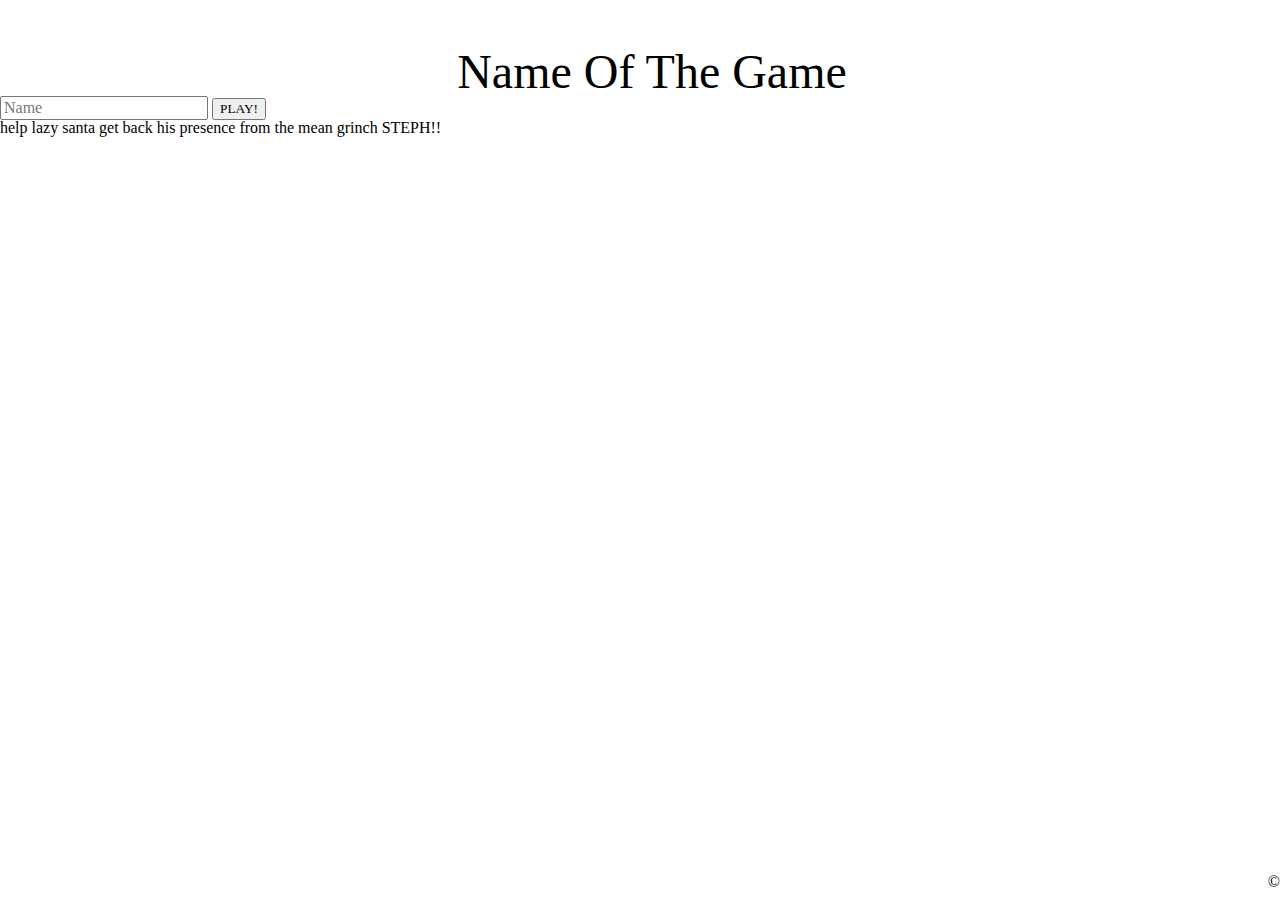
==== index.html @ cc9ba604 "submit p's name, appears on 2nd page" ====
<!DOCTYPE html>
<html>
  <head>
    <meta charset="utf-8">
    <meta name="viewport" content="width=device-width, initial-scale=1.0">
    <link rel="stylesheet" type="text/css" href="css/reset.css" />
    <link rel="stylesheet" type="text/css" href="css/style.css" />
    <link href="https://fonts.googleapis.com/css?family=Amatic+SC|Gloria+Hallelujah|Mountains+of+Christmas|Parisienne&display=swap" rel="stylesheet">
    <title>Web Santa</title>

  </head>
    <body>
      <!-- class - "wrapper" & "push" used for keeping the footer at the bottom of the page" -->
      <div class="wrapper">
        
          <!-- countdown to xmas -->
            <nav>
              <div id="clockdiv" class="xmas_font"></div>
            </nav>

        <h1 class="xmas_font">name of the game</h1>

          <!-- submit button to another page => Strat Game! + players name-->
            <form action="level1question1.html" method="get">
              <input type="text" name="player_name" placeholder="Name"/>
              <input type="submit" value="PLAY!" />
            </form>


        <p> help lazy santa get back his presence from the mean grinch STEPH!!<p>


      <div class="push"></div>
      </div>

            <footer class="xmas_font footer">&copy;
              <!-- Web Santa is a Final Project created for 23CodeStreet
              <img class="logo" src="images/23CS_logo.png" alt="23CS_logo"> -->
            </footer>

      <script src="javascript/index.js"></script>

    </body>
</html>
---- css/style.css ----
*{font-family: 'Mountains of Christmas', cursive;}
.xmas_font{
  font-family: 'Mountains of Christmas', cursive;
  text-transform: capitalize;
}

h1{
  font-size: 3em;
  margin-top: 0.5em;
  margin-left: 0.5em;
  text-align: center;
}
h2{
  font-size: 2em;
  align-content: center;
  margin-top: 0.5em;
  margin-bottom: 0.5em;
  text-align: center;
}
.santa{
  height: 10em;
  width: 14em;
}
.qmark{
  height: 6em;
  width: 6em;
}
#clockdiv{
  font-size: 1.5em;
  text-transform: uppercase;
  display: flex;
  justify-content: flex-end;
  margin-top: 1em;
  text-align: center;
}
button{
  font-family: 'Mountains of Christmas', cursive;
  text-transform: capitalize;
  font-size: 20px;
  background-color: #B6244F;
  color: #BFADA3;
  padding: 12px 20px;
  border: none;
  border-radius: 20px;
  cursor: pointer;
  float: right;
  margin-right: 2em;
}
button:hover{
  background-color: black;
  color: #4281A4;
  font-size: 30px;
}
.flex_form{
  font-size: 2em;
  text-transform: uppercase;
  display: flex;
  justify-content: center;
  margin: 30px;
  text-align: center;
}
input[type=text]{
  font-size: 1em;
}

html, body {
  height: 100%;
  margin: 0;
}
.wrapper{
  min-height: 100%;
  margin-bottom: -50px;
}
.footer, .push{
  height: 50px;
}
.logo {
  height: 1em;
  width: 1em;
}
footer{
  font-size: 1em;
  text-align: right;
}

#data{
  color: #FE938C;
  /* text-align: center;
  font-size: 3em; */
  text-transform: capitalize;
  /* margin-top: 3em;  */
}
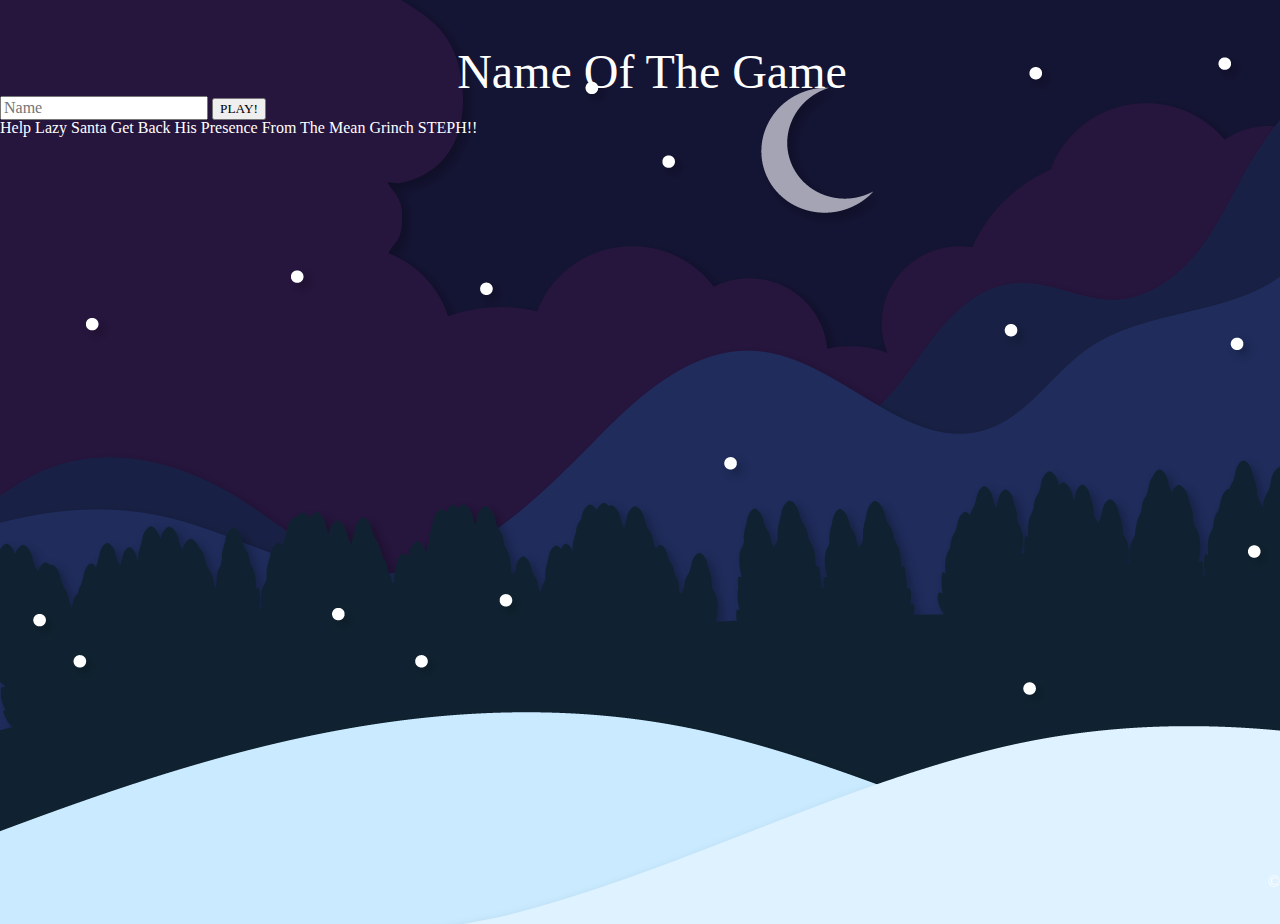
==== commit 902dace3: "small changes in all files:)" ====
--- a/index.html
+++ b/index.html
@@ -12,7 +12,7 @@
     <body>
       <!-- class - "wrapper" & "push" used for keeping the footer at the bottom of the page" -->
       <div class="wrapper">
-        
+
           <!-- countdown to xmas -->
             <nav>
               <div id="clockdiv" class="xmas_font"></div>
@@ -27,7 +27,7 @@
             </form>
 
 
-        <p> help lazy santa get back his presence from the mean grinch STEPH!!<p>
+        <p class="xmas_font"> help lazy santa get back his presence from the mean grinch STEPH!!<p>
 
 
       <div class="push"></div>
@@ -38,7 +38,8 @@
               <img class="logo" src="images/23CS_logo.png" alt="23CS_logo"> -->
             </footer>
 
-      <script src="javascript/index.js"></script>
+      <script src="javascript/clock.js"></script>
+
 
     </body>
 </html>
--- a/css/style.css
+++ b/css/style.css
@@ -1,7 +1,12 @@
-*{font-family: 'Mountains of Christmas', cursive;}
+*{font-family: 'Mountains of Christmas', cursive;
+}
+body{
+  background-image: url("../images/elements/background_web.png");
+}
 .xmas_font{
   font-family: 'Mountains of Christmas', cursive;
   text-transform: capitalize;
+  color: white;
 }
 
 h1{
@@ -17,14 +22,7 @@
   margin-bottom: 0.5em;
   text-align: center;
 }
-.santa{
-  height: 10em;
-  width: 14em;
-}
-.qmark{
-  height: 6em;
-  width: 6em;
-}
+
 #clockdiv{
   font-size: 1.5em;
   text-transform: uppercase;
@@ -63,6 +61,9 @@
   font-size: 1em;
 }
 
+
+/* /code for keeping footer at the bottom of the page// */
+
 html, body {
   height: 100%;
   margin: 0;
@@ -85,8 +86,5 @@
 
 #data{
   color: #FE938C;
-  /* text-align: center;
-  font-size: 3em; */
   text-transform: capitalize;
-  /* margin-top: 3em;  */
 }
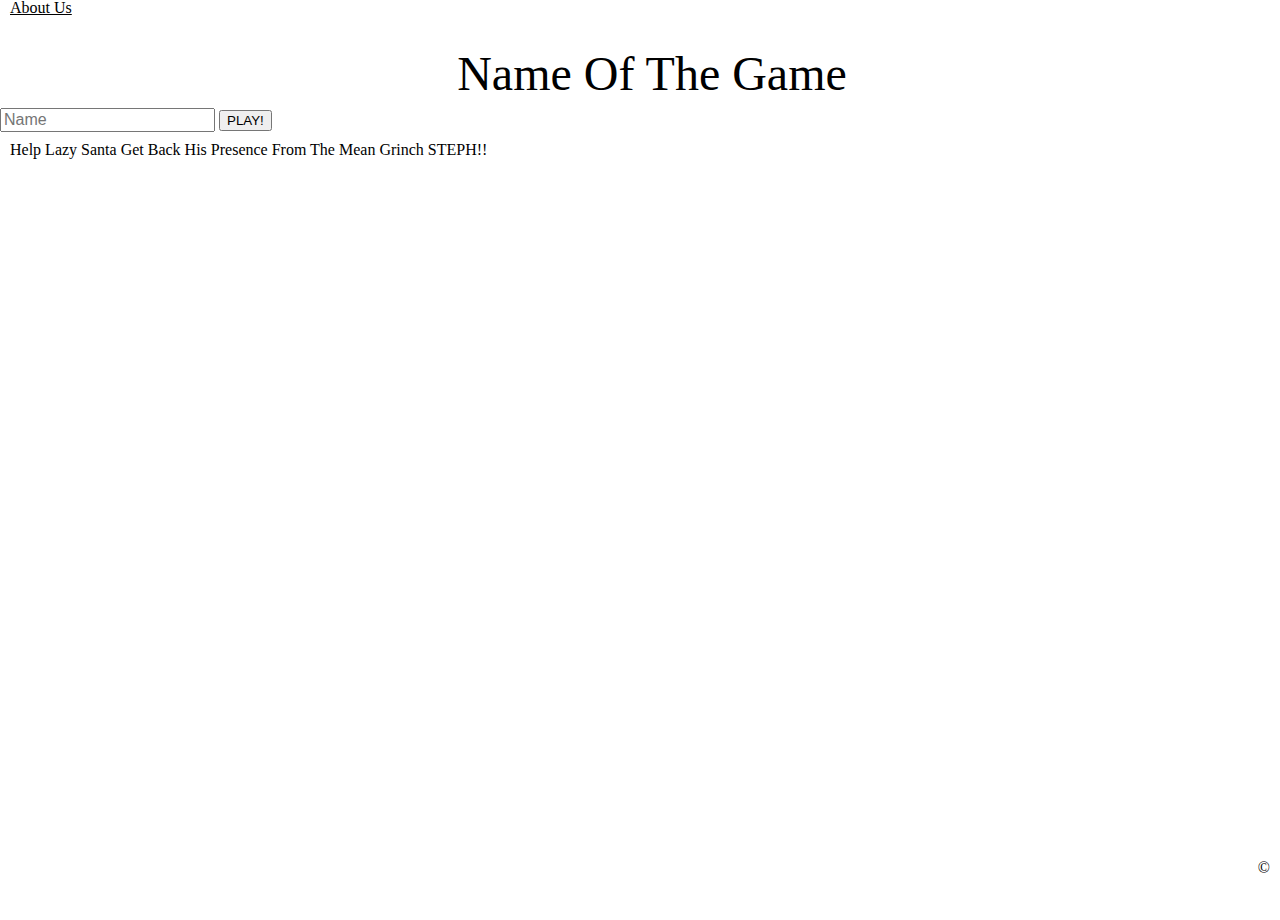
==== commit 46e0b8bf: "correct/wrong answer" ====
--- a/index.html
+++ b/index.html
@@ -13,15 +13,16 @@
       <!-- class - "wrapper" & "push" used for keeping the footer at the bottom of the page" -->
       <div class="wrapper">
 
-          <!-- countdown to xmas -->
-            <nav>
-              <div id="clockdiv" class="xmas_font"></div>
-            </nav>
+      <nav>
+        <a class="xmas_font" href="credits.html">about us</a>
+      </nav>
+
+
 
         <h1 class="xmas_font">name of the game</h1>
 
           <!-- submit button to another page => Strat Game! + players name-->
-            <form action="level1question1.html" method="get">
+            <form action="story.html" method="get">
               <input type="text" name="player_name" placeholder="Name"/>
               <input type="submit" value="PLAY!" />
             </form>
@@ -29,6 +30,10 @@
 
         <p class="xmas_font"> help lazy santa get back his presence from the mean grinch STEPH!!<p>
 
+<!-- countdown to xmas -->
+          <div>
+            <div id="clockdiv" class="xmas_font"></div>
+          </div>
 
       <div class="push"></div>
       </div>
--- a/css/style.css
+++ b/css/style.css
@@ -1,12 +1,13 @@
-*{font-family: 'Mountains of Christmas', cursive;
-}
+
 body{
-  background-image: url("../images/elements/background_web.png");
+  /* background-image: url("../images/elements/background_web.png"); */
+
 }
 .xmas_font{
-  font-family: 'Mountains of Christmas', cursive;
+  
   text-transform: capitalize;
-  color: white;
+  color: black;
+  padding:10px;
 }
 
 h1{
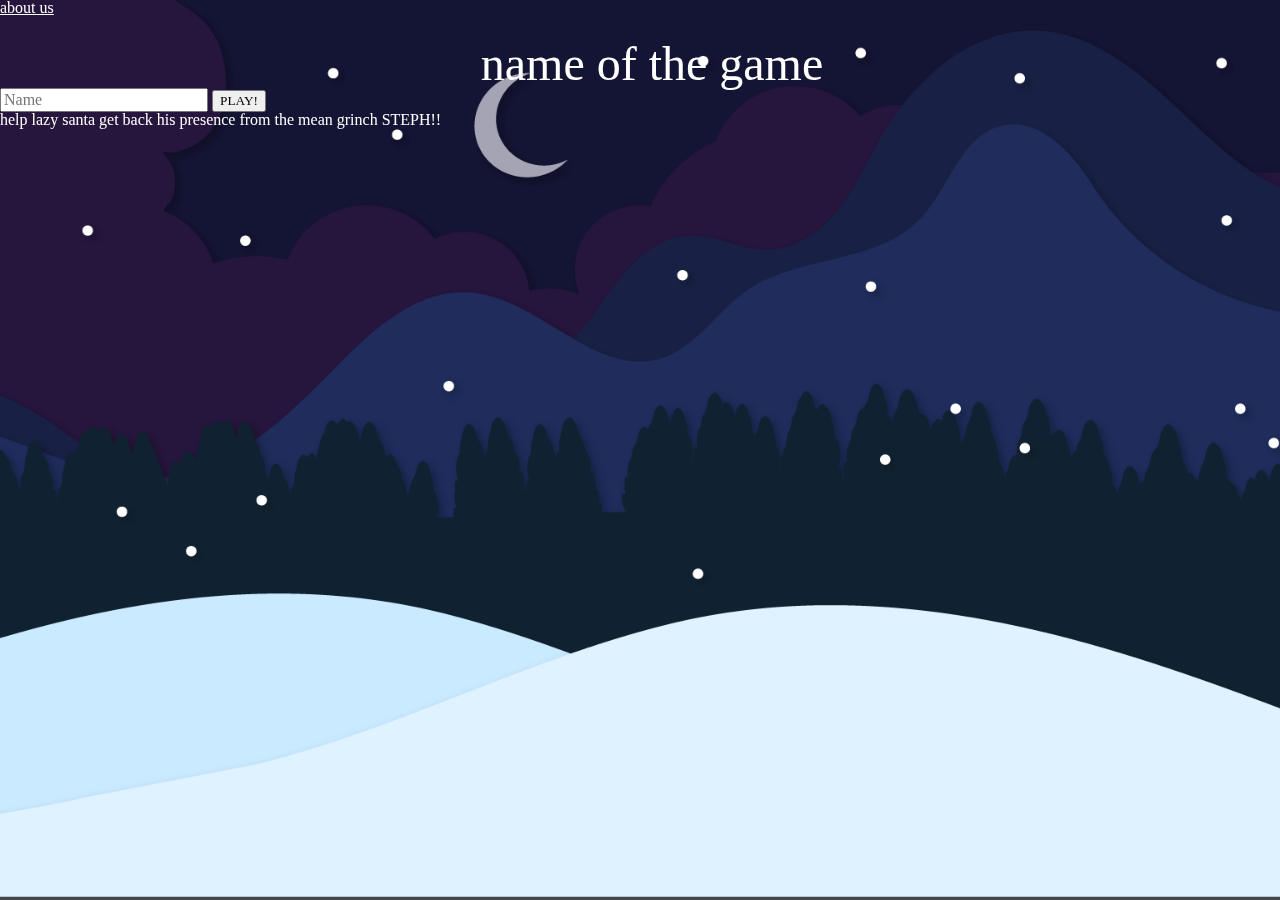
==== commit dd4f4406: "removed a,b,c,footer" ====
--- a/index.html
+++ b/index.html
@@ -10,14 +10,11 @@
 
   </head>
     <body>
-      <!-- class - "wrapper" & "push" used for keeping the footer at the bottom of the page" -->
-      <div class="wrapper">
+
 
       <nav>
         <a class="xmas_font" href="credits.html">about us</a>
       </nav>
-
-
 
         <h1 class="xmas_font">name of the game</h1>
 
@@ -35,13 +32,7 @@
             <div id="clockdiv" class="xmas_font"></div>
           </div>
 
-      <div class="push"></div>
-      </div>
-
-            <footer class="xmas_font footer">&copy;
-              <!-- Web Santa is a Final Project created for 23CodeStreet
-              <img class="logo" src="images/23CS_logo.png" alt="23CS_logo"> -->
-            </footer>
+      
 
       <script src="javascript/clock.js"></script>
 
--- a/css/style.css
+++ b/css/style.css
@@ -1,13 +1,23 @@
-
+*{font-family: 'Mosk Semi-Bold 600';
+}
 body{
-  /* background-image: url("../images/elements/background_web.png"); */
-
+  background-image: url("../images/elements/background_web.png");
+  background-position: center center;
+  background-repeat: no-repeat;
+  background-attachment: fixed;
+  background-size: cover;
+  background-color: #464646;
+  width: 100%;
+  height: 100%;
+  top: 0;
+  left: 0;
+  will-change: transform;
+  z-index: -1;
 }
 .xmas_font{
-  
-  text-transform: capitalize;
-  color: black;
-  padding:10px;
+  font-family: 'Mosk Semi-Bold 600';
+  /* text-transform: capitalize; */
+  color: white;
 }
 
 h1{
@@ -33,7 +43,7 @@
   text-align: center;
 }
 button{
-  font-family: 'Mountains of Christmas', cursive;
+  font-family: 'Mosk Semi-Bold 600';
   text-transform: capitalize;
   font-size: 20px;
   background-color: #B6244F;
@@ -63,29 +73,24 @@
 }
 
 
-/* /code for keeping footer at the bottom of the page// */
-
-html, body {
-  height: 100%;
-  margin: 0;
-}
-.wrapper{
-  min-height: 100%;
-  margin-bottom: -50px;
-}
-.footer, .push{
-  height: 50px;
-}
-.logo {
-  height: 1em;
-  width: 1em;
-}
-footer{
-  font-size: 1em;
-  text-align: right;
-}
-
 #data{
   color: #FE938C;
   text-transform: capitalize;
 }
+
+body { display:block; }
+@media only screen and (orientation:portrait){
+  body {
+   height: 100vw;
+   -webkit-transform: rotate(90deg);
+   -moz-transform: rotate(90deg);
+   -o-transform: rotate(90deg);
+   -ms-transform: rotate(90deg);
+   transform: rotate(90deg);
+  }
+}
+
+@media only screen and (orientation:landscape){
+  body {
+  -webkit-transform: rotate(0deg);
+  -moz-transform: rotate(0deg);
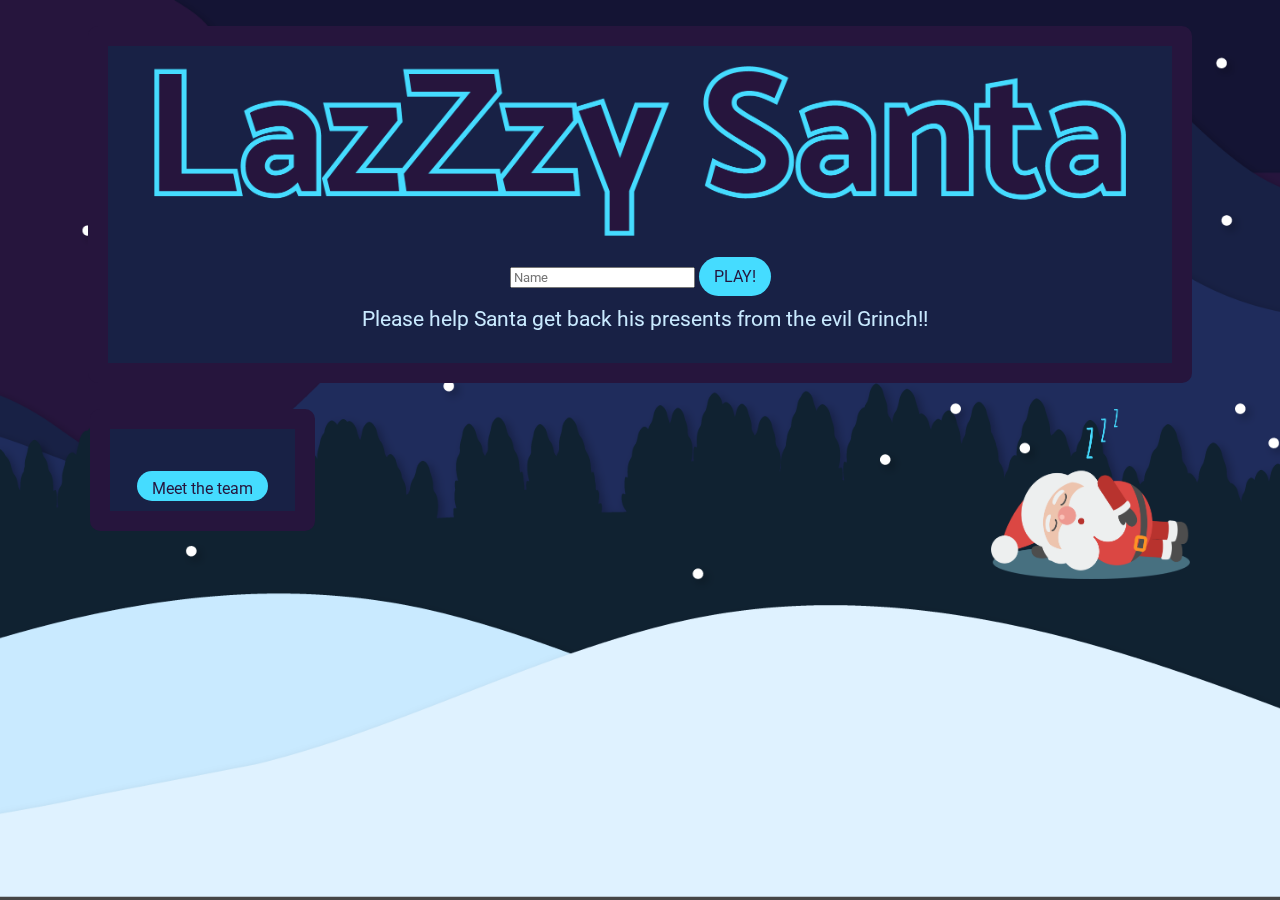
==== commit 89a11317: "Home and credits page (structure)" ====
--- a/index.html
+++ b/index.html
@@ -4,38 +4,47 @@
     <meta charset="utf-8">
     <meta name="viewport" content="width=device-width, initial-scale=1.0">
     <link rel="stylesheet" type="text/css" href="css/reset.css" />
-    <link rel="stylesheet" type="text/css" href="css/style.css" />
-    <link href="https://fonts.googleapis.com/css?family=Amatic+SC|Gloria+Hallelujah|Mountains+of+Christmas|Parisienne&display=swap" rel="stylesheet">
-    <title>Web Santa</title>
+    <link rel="stylesheet" type="text/css" href="css/style_answer.css" />
+    <link href="https://fonts.googleapis.com/css?family=Roboto:700&display=swap" rel="stylesheet">
+    <title>Lazy Santa</title>
 
   </head>
     <body>
 
-
-      <nav>
-        <a class="xmas_font" href="credits.html">about us</a>
-      </nav>
-
-        <h1 class="xmas_font">name of the game</h1>
+        <div class="container">
+        <!-- <h1 class="xmas_font">name of the game</h1> -->
+          <img id="game_logo" src="images/elements/game_logo.png" alt="game logo">
 
           <!-- submit button to another page => Strat Game! + players name-->
             <form action="story.html" method="get">
               <input type="text" name="player_name" placeholder="Name"/>
-              <input type="submit" value="PLAY!" />
+              <input class="play" type="submit" value="PLAY!" />
             </form>
 
 
-        <p class="xmas_font"> help lazy santa get back his presence from the mean grinch STEPH!!<p>
+          <p class="xmas_font">Please help Santa get back his presents from the evil Grinch!!<p>
+        </div>
+<!-- countdown to xmas -->
+        <div class="container_index">
+          <div class="small">
 
-<!-- countdown to xmas -->
-          <div>
-            <div id="clockdiv" class="xmas_font"></div>
+            <div class="clock">
+              <div id="clockdiv" class="xmas_font"></div>
+            </div><br><br>
+
+            <nav>
+              <a class="play" href="credits.html">Meet the team</a>
+              <!-- <a class="xmas_font" href="credits.html">Meet the team</a> -->
+            </nav>
+
           </div>
 
-      
+          <img id="sleeping_santa" src="images/elements/santa_sleeping.png" alt="santa sleeping">
+
+          </div>
+
 
       <script src="javascript/clock.js"></script>
 
-
     </body>
 </html>
--- a/css/style_answer.css
+++ b/css/style_answer.css
@@ -0,0 +1,322 @@
+*{
+  font-family: 'Roboto', sans-serif;
+}
+
+body{
+  display: flex;
+  background-image: url("../images/elements/background_web.png");
+  background-position: center center;
+  background-repeat: no-repeat;
+  background-attachment: fixed;
+  background-size: cover;
+  background-color: #464646;
+  width: 100%;
+  height: 100%;
+  flex-direction: column;
+  align-items: center;
+  top: 0;
+  left: 0;
+  will-change: transform;
+  z-index: -1;
+}
+
+/* text parts: */
+
+h1{
+  font-size: 5em;
+  margin-top: 0.2em;
+  text-align: center;
+  font-family: 'Roboto', sans-serif;
+  color: #C9EAFF;
+}
+
+h3{
+  font-size: 2em;
+  margin-top: 0.2em;
+  line-height: 130%;
+  text-align: center;
+  font-family: 'Roboto', sans-serif;
+  color: #C9EAFF;
+}
+
+p{
+  font-size: 1.3em;
+  margin-top: 0.5em;
+  margin-left: 0.5em;
+  text-align: left;
+  line-height: 130%;
+  font-family: 'Roboto', sans-serif;
+  color: #C9EAFF;
+}
+
+#quiz{
+  display: flex;
+  flex-direction: column;
+  flex-wrap: wrap;
+  font-size: 1.5em;
+  margin-top: 0.5em;
+  margin-left: 0.5em;
+  text-align: left;
+  line-height: 130%;
+  font-family: 'Roboto', sans-serif;
+  color: #C9EAFF;
+}
+
+.answers{
+  display: flex;
+  flex-direction: column;
+}
+
+/* button parts: */
+
+#continue, .team, button {
+  font-size: 2em;
+  background-color: #45DCFF;
+  padding: 12px 20px;
+  border: none;
+  border-radius: 20px;
+  font-family: 'Roboto', sans-serif;
+  color: #26153D;
+  text-align: center;
+  text-decoration: none;
+}
+
+.play {
+  font-size: 1em;
+  background-color: #45DCFF;
+  padding: 10px 15px;
+  border: none;
+  border-radius: 20px;
+  font-family: 'Roboto', sans-serif;
+  color: #26153D;
+  text-align: center;
+  text-decoration: none;
+}
+
+nav {
+  display: flex;
+  height: 30px;
+  font-family: 'Roboto', sans-serif;
+  color: #26153D;
+  text-align: center;
+  text-decoration: none;
+}
+
+#continue:hover, .team:hover, button:hover, .play:hover , nav:hover {
+  background-color: #26153D;
+  color: #45DCFF;
+}
+
+/* image parts: */
+
+#game_logo{
+  margin: 2%;
+  height: 170px;
+}
+
+#sleeping_santa{
+  margin: 0.02%;
+  height: 170px;
+  opacity: 1;
+}
+
+#santa_celebrating{
+  margin: 2%;
+  height: 270px;
+}
+
+#evil{
+  margin: 5%;
+  height: 300px;
+}
+
+.elf, img{
+  margin: 5%;
+  height: 200px;
+}
+
+/* container parts: */
+
+.container{
+  display: flex;
+  width: 80%;
+  height: 40%;
+  background: #182145;
+  border: 20px;
+  border-style: solid;
+  border-color: #26153D;
+  border-radius: 10px;
+  padding: 0px 20px 20px 20px;
+  margin: 2%;
+  flex-direction: column;
+  align-content: center;
+  align-items: center;
+  font-family: 'Roboto', sans-serif;
+  color: #C9EAFF;
+}
+
+.container_quiz{
+  display: flex;
+  width: 80%;
+  height: 60%;
+  background: #182145;
+  border: 20px;
+  border-style: solid;
+  border-color: #26153D;
+  border-radius: 10px;
+  padding: 0px 20px 20px 20px;
+  margin: 2%;
+  flex-direction: column;
+  align-content: center;
+  align-items: center;
+  font-family: 'Roboto', sans-serif;
+  color: #C9EAFF;
+}
+
+.container_index{
+  display: flex;
+  width: 86%;
+  height: 40%;
+  background-color: rgba(0,0,0,.0);
+  margin: auto;
+  flex-direction: row;
+  justify-content: space-between;
+}
+
+.small{
+  display: flex;
+  width: 15%;
+  height: 100%;
+  background: #182145;
+  border: 20px;
+  border-style: solid;
+  border-color: #26153D;
+  border-radius: 10px;
+  padding: 10px 10px 10px 10px;
+  flex-direction: column;
+  align-content: center;
+  align-items: center;
+  font-family: 'Roboto', sans-serif;
+  color: #C9EAFF;
+}
+
+.santa_container{
+  display: flex;
+  width: 80%;
+  height: 15%;
+  background-color: rgba(0,0,0,.0);
+  margin: auto;
+  align-content: center;
+  justify-content: center;
+  align-items: center;
+}
+
+.elves, .celebration {
+  display: flex;
+  width: 80%;
+  flex-direction: row;
+  justify-content: space-between;
+}
+
+.grinch{
+  display: flex;
+  width: 80%;
+  flex-direction: row;
+  justify-content: flex-end;
+}
+
+@media (max-width: 800px) and (orientation:portrait){
+  body {
+   height: 100vw;
+   -webkit-transform: rotate(90deg);
+   -moz-transform: rotate(90deg);
+   -o-transform: rotate(90deg);
+   -ms-transform: rotate(90deg);
+   transform: rotate(90deg);
+   background-image: url("../images/elements/background_web.png") 0 0 repeat;
+  }
+
+  h1{
+    font-size: 3.5em;
+    margin-top: 0.2em;
+  }
+
+  p{
+    font-size: 1em;
+  }
+
+  #quiz{
+    font-size: 1.2em;
+    margin-top: 0.3em;
+    margin-left: 0.3em;
+  }
+
+  #continue, .team, button {
+    font-size: 1.5em;
+  }
+
+  .elf, img {
+    margin: 5%;
+    height: 130px;
+  }
+
+  #evil{
+    margin: 5%;
+    height: 230px;
+  }
+
+  #santa_cebrating{
+    margin: 2%;
+    height: 150px;
+  }
+
+}
+
+/* the background isn't rotating yet :( */
+  @media (max-width: 500px) and (orientation:portrait){
+    body {
+     height: 100vw;
+     -webkit-transform: rotate(90deg);
+     -moz-transform: rotate(90deg);
+     -o-transform: rotate(90deg);
+     -ms-transform: rotate(90deg);
+     transform: rotate(90deg);
+     background-image: url("../images/elements/background_web.png") 0 0 repeat;
+    }
+
+    h1{
+      font-size: 2.5em;
+      margin-top: 0.2em;
+    }
+
+    p{
+      font-size: 0.9em;
+    }
+
+    #quiz{
+      font-size: 0.9em;
+      margin-top: 0.2em;
+      margin-left: 0.2em;
+
+    }
+
+    #continue, .team, button {
+      font-size: 1em;
+    }
+
+    .elf, img {
+      margin: 5%;
+      height: 110px;
+    }
+
+    #evil{
+      margin: 5%;
+      height: 200px;
+    }
+
+    #santa_cebrating{
+      margin: 2%;
+      height: 120px;
+    }
+
+}
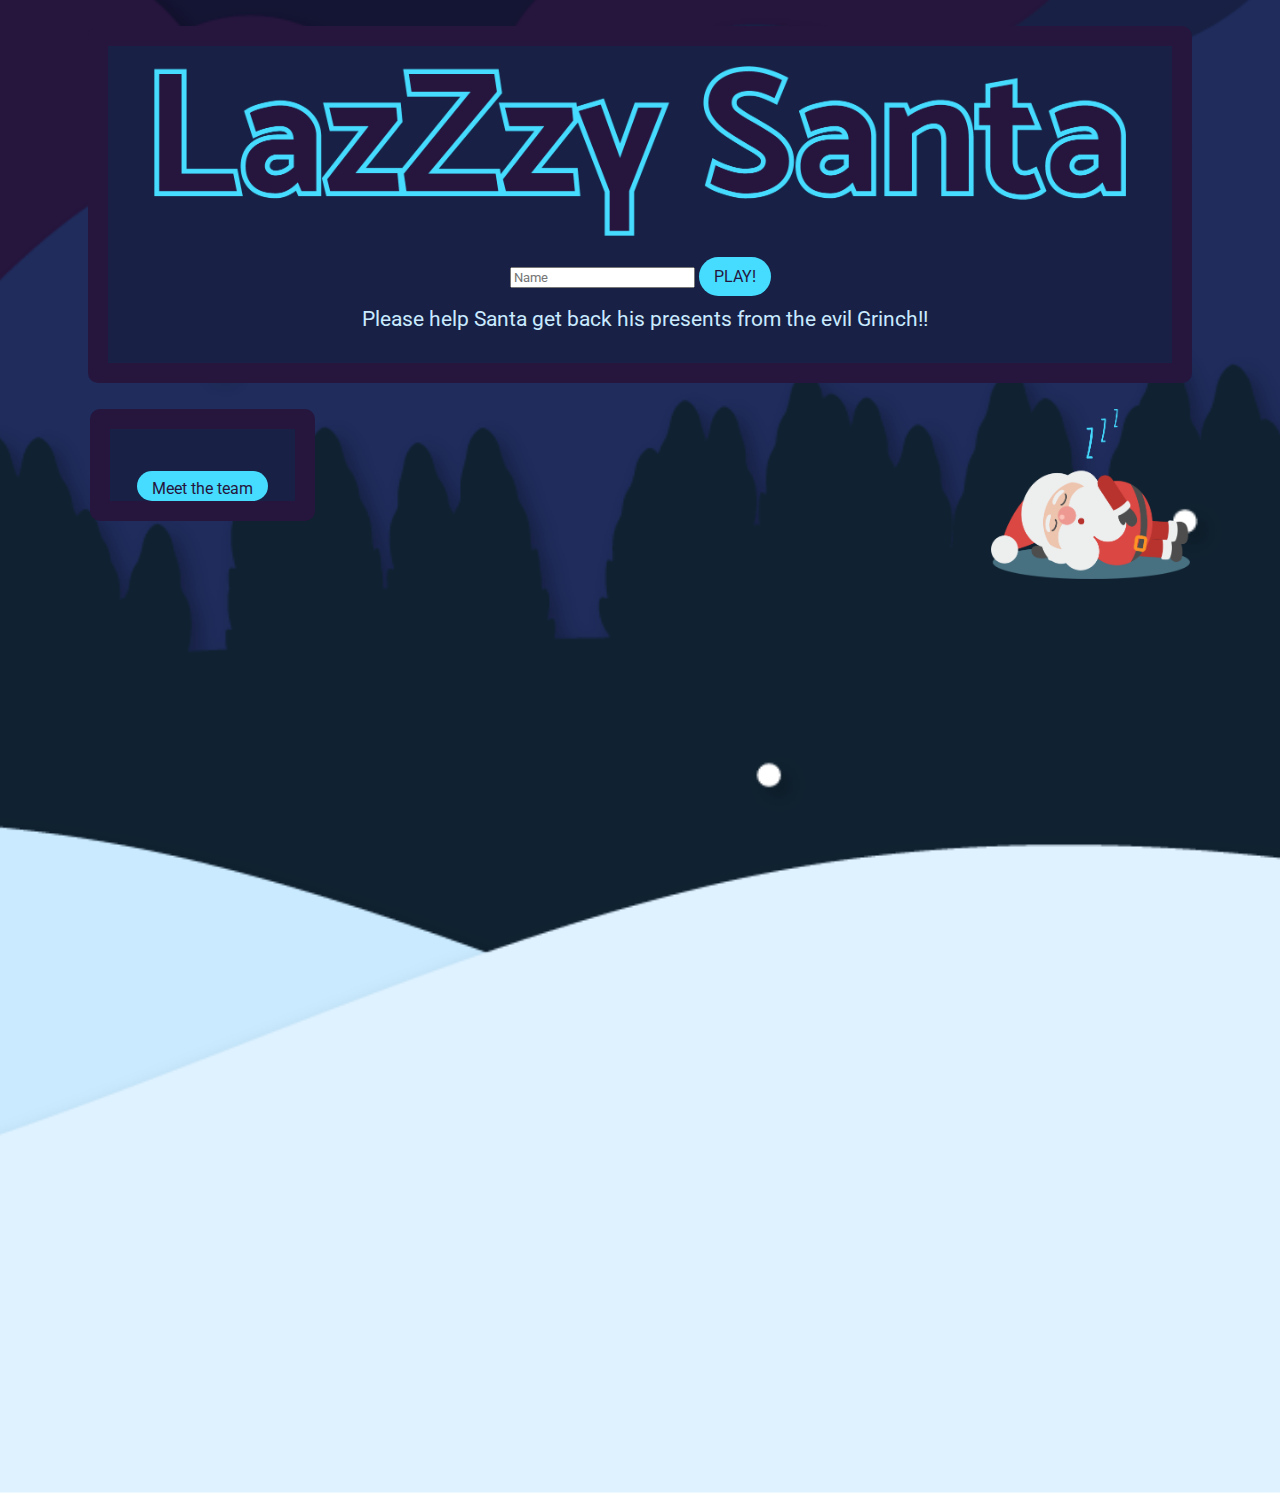
==== commit ea7d3200: "Background rotating" ====
--- a/index.html
+++ b/index.html
@@ -10,39 +10,39 @@
 
   </head>
     <body>
+        <div class="container_body">
+          <div class="container">
+          <!-- <h1 class="xmas_font">name of the game</h1> -->
+            <img id="game_logo" src="images/elements/game_logo.png" alt="game logo">
 
-        <div class="container">
-        <!-- <h1 class="xmas_font">name of the game</h1> -->
-          <img id="game_logo" src="images/elements/game_logo.png" alt="game logo">
-
-          <!-- submit button to another page => Strat Game! + players name-->
-            <form action="story.html" method="get">
-              <input type="text" name="player_name" placeholder="Name"/>
-              <input class="play" type="submit" value="PLAY!" />
-            </form>
+            <!-- submit button to another page => Strat Game! + players name-->
+              <form action="story.html" method="get">
+                <input type="text" name="player_name" placeholder="Name"/>
+                <input class="play" type="submit" value="PLAY!" />
+              </form>
 
 
-          <p class="xmas_font">Please help Santa get back his presents from the evil Grinch!!<p>
-        </div>
-<!-- countdown to xmas -->
-        <div class="container_index">
-          <div class="small">
+            <p class="xmas_font">Please help Santa get back his presents from the evil Grinch!!<p>
+          </div>
+  <!-- countdown to xmas -->
+          <div class="container_index">
+            <div class="small">
 
-            <div class="clock">
-              <div id="clockdiv" class="xmas_font"></div>
-            </div><br><br>
+              <div class="clock">
+                <div id="clockdiv" class="xmas_font"></div>
+              </div><br><br>
 
-            <nav>
-              <a class="play" href="credits.html">Meet the team</a>
-              <!-- <a class="xmas_font" href="credits.html">Meet the team</a> -->
-            </nav>
+              <nav>
+                <a class="play" href="credits.html">Meet the team</a>
+                <!-- <a class="xmas_font" href="credits.html">Meet the team</a> -->
+              </nav>
 
+            </div>
+
+            <img id="sleeping_santa" src="images/elements/santa_sleeping.png" alt="santa sleeping">
+
+            </div>
           </div>
-
-          <img id="sleeping_santa" src="images/elements/santa_sleeping.png" alt="santa sleeping">
-
-          </div>
-
 
       <script src="javascript/clock.js"></script>
 
--- a/css/style_answer.css
+++ b/css/style_answer.css
@@ -2,22 +2,34 @@
   font-family: 'Roboto', sans-serif;
 }
 
-body{
-  display: flex;
-  background-image: url("../images/elements/background_web.png");
-  background-position: center center;
-  background-repeat: no-repeat;
-  background-attachment: fixed;
-  background-size: cover;
-  background-color: #464646;
-  width: 100%;
-  height: 100%;
-  flex-direction: column;
-  align-items: center;
-  top: 0;
-  left: 0;
-  will-change: transform;
-  z-index: -1;
+body {
+    position: relative;
+    overflow: hidden;
+    /* position: absolute; */
+    width: 100%;
+    height: 1000px;
+}
+body:before  {
+    content: '';
+    background: url("../images/elements/background_web.png") 0 0 no-repeat;
+    background-size: 100%;
+     transform: rotate(0deg);
+    -webkit-transform: rotate(0deg);
+    position: absolute;
+     background-position: center center;
+    background-repeat: no-repeat;
+    background-attachment: fixed;
+    background-size: cover;
+    z-index: -1;
+    width: 200%;
+    height: 200%;
+    top: -50%;
+    left: -50%;
+    display: flex;
+    flex-direction: column;
+    align-items: center;
+    align-self: baseline;
+    margin: auto;
 }
 
 /* text parts: */
@@ -114,7 +126,7 @@
   height: 170px;
 }
 
-#sleeping_santa{
+#sleeping_santa, #sled_with_grinch_right{
   margin: 0.02%;
   height: 170px;
   opacity: 1;
@@ -136,6 +148,30 @@
 }
 
 /* container parts: */
+
+.container_body{
+  display: flex;
+  width: auto;
+  height: auto;
+  background-color: rgba(0,0,0,.0);
+  margin: auto;
+  flex-direction: column;
+  justify-content: space-around;
+  align-content: center;
+  align-items: center;
+}
+
+.container_story{
+  display: flex;
+  width: auto;
+  height: auto;
+  background-color: rgba(0,0,0,.0);
+  margin: auto;
+  flex-direction: column;
+  justify-content: space-around;
+  align-content: space-between;
+  align-items: center;
+}
 
 .container{
   display: flex;
@@ -158,7 +194,7 @@
 .container_quiz{
   display: flex;
   width: 80%;
-  height: 60%;
+  height: 50%;
   background: #182145;
   border: 20px;
   border-style: solid;
@@ -186,29 +222,18 @@
 .small{
   display: flex;
   width: 15%;
-  height: 100%;
+  height: 40%;
   background: #182145;
   border: 20px;
   border-style: solid;
   border-color: #26153D;
   border-radius: 10px;
-  padding: 10px 10px 10px 10px;
+  padding: 10px 10px 0px 10px;
   flex-direction: column;
   align-content: center;
   align-items: center;
   font-family: 'Roboto', sans-serif;
   color: #C9EAFF;
-}
-
-.santa_container{
-  display: flex;
-  width: 80%;
-  height: 15%;
-  background-color: rgba(0,0,0,.0);
-  margin: auto;
-  align-content: center;
-  justify-content: center;
-  align-items: center;
 }
 
 .elves, .celebration {
@@ -227,13 +252,18 @@
 
 @media (max-width: 800px) and (orientation:portrait){
   body {
-   height: 100vw;
+   /* height: 100vw; */
    -webkit-transform: rotate(90deg);
    -moz-transform: rotate(90deg);
    -o-transform: rotate(90deg);
    -ms-transform: rotate(90deg);
    transform: rotate(90deg);
    background-image: url("../images/elements/background_web.png") 0 0 repeat;
+   position: relative;
+   overflow: hidden;
+   margin: auto;
+   height: auto;
+   width: auto;
   }
 
   h1{
@@ -270,12 +300,18 @@
     height: 150px;
   }
 
+  #sleeping_santa, #sled_with_grinch_right{
+    margin: 0.02%;
+    height: 150px;
+    opacity: 1;
+  }
+
 }
 
 /* the background isn't rotating yet :( */
   @media (max-width: 500px) and (orientation:portrait){
     body {
-     height: 100vw;
+     /* height: 100vw; */
      -webkit-transform: rotate(90deg);
      -moz-transform: rotate(90deg);
      -o-transform: rotate(90deg);
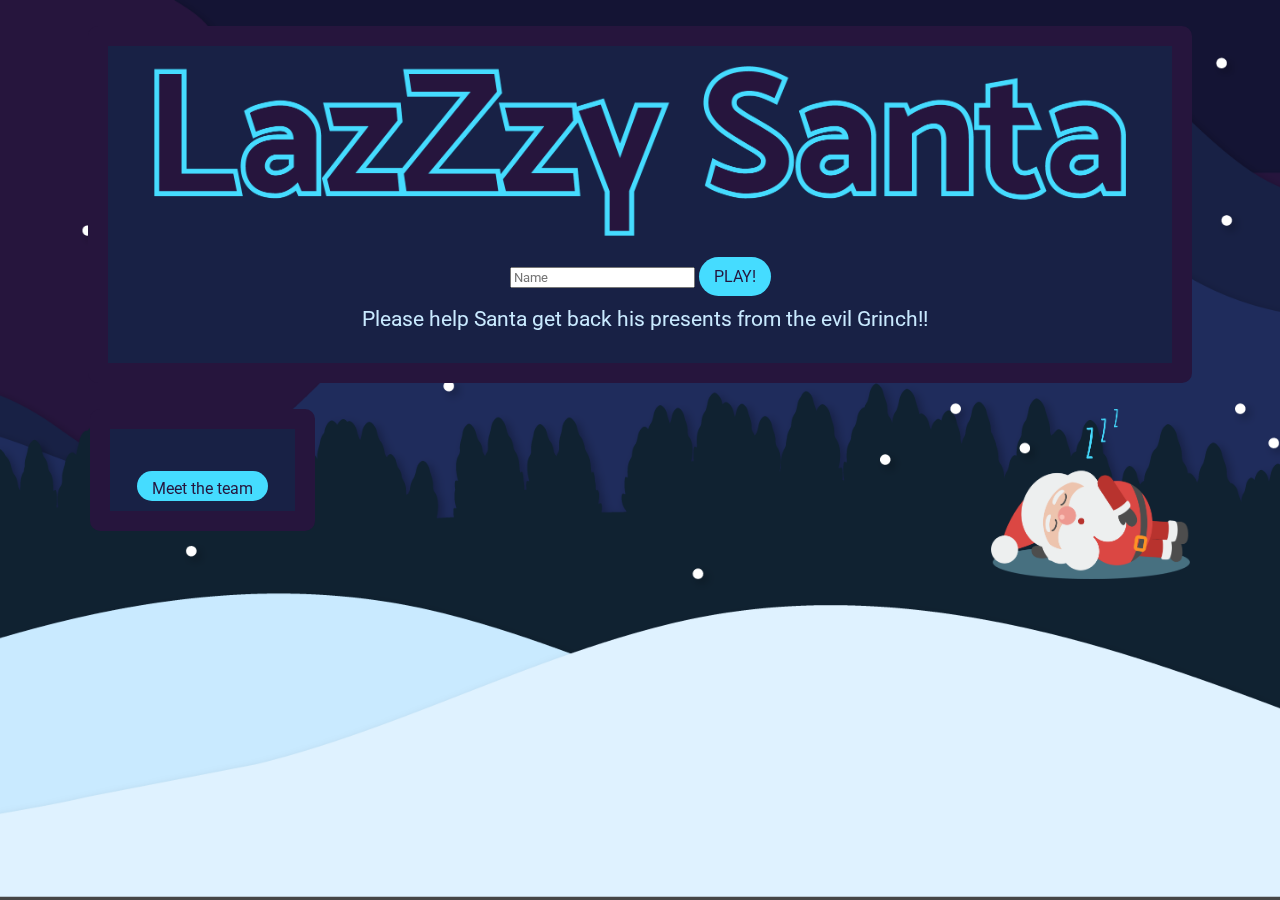
==== commit cbaa7230: "Revert "Background rotating"" ====
--- a/index.html
+++ b/index.html
@@ -10,39 +10,39 @@
 
   </head>
     <body>
-        <div class="container_body">
-          <div class="container">
-          <!-- <h1 class="xmas_font">name of the game</h1> -->
-            <img id="game_logo" src="images/elements/game_logo.png" alt="game logo">
 
-            <!-- submit button to another page => Strat Game! + players name-->
-              <form action="story.html" method="get">
-                <input type="text" name="player_name" placeholder="Name"/>
-                <input class="play" type="submit" value="PLAY!" />
-              </form>
+        <div class="container">
+        <!-- <h1 class="xmas_font">name of the game</h1> -->
+          <img id="game_logo" src="images/elements/game_logo.png" alt="game logo">
+
+          <!-- submit button to another page => Strat Game! + players name-->
+            <form action="story.html" method="get">
+              <input type="text" name="player_name" placeholder="Name"/>
+              <input class="play" type="submit" value="PLAY!" />
+            </form>
 
 
-            <p class="xmas_font">Please help Santa get back his presents from the evil Grinch!!<p>
+          <p class="xmas_font">Please help Santa get back his presents from the evil Grinch!!<p>
+        </div>
+<!-- countdown to xmas -->
+        <div class="container_index">
+          <div class="small">
+
+            <div class="clock">
+              <div id="clockdiv" class="xmas_font"></div>
+            </div><br><br>
+
+            <nav>
+              <a class="play" href="credits.html">Meet the team</a>
+              <!-- <a class="xmas_font" href="credits.html">Meet the team</a> -->
+            </nav>
+
           </div>
-  <!-- countdown to xmas -->
-          <div class="container_index">
-            <div class="small">
 
-              <div class="clock">
-                <div id="clockdiv" class="xmas_font"></div>
-              </div><br><br>
+          <img id="sleeping_santa" src="images/elements/santa_sleeping.png" alt="santa sleeping">
 
-              <nav>
-                <a class="play" href="credits.html">Meet the team</a>
-                <!-- <a class="xmas_font" href="credits.html">Meet the team</a> -->
-              </nav>
+          </div>
 
-            </div>
-
-            <img id="sleeping_santa" src="images/elements/santa_sleeping.png" alt="santa sleeping">
-
-            </div>
-          </div>
 
       <script src="javascript/clock.js"></script>
 
--- a/css/style_answer.css
+++ b/css/style_answer.css
@@ -2,34 +2,22 @@
   font-family: 'Roboto', sans-serif;
 }
 
-body {
-    position: relative;
-    overflow: hidden;
-    /* position: absolute; */
-    width: 100%;
-    height: 1000px;
-}
-body:before  {
-    content: '';
-    background: url("../images/elements/background_web.png") 0 0 no-repeat;
-    background-size: 100%;
-     transform: rotate(0deg);
-    -webkit-transform: rotate(0deg);
-    position: absolute;
-     background-position: center center;
-    background-repeat: no-repeat;
-    background-attachment: fixed;
-    background-size: cover;
-    z-index: -1;
-    width: 200%;
-    height: 200%;
-    top: -50%;
-    left: -50%;
-    display: flex;
-    flex-direction: column;
-    align-items: center;
-    align-self: baseline;
-    margin: auto;
+body{
+  display: flex;
+  background-image: url("../images/elements/background_web.png");
+  background-position: center center;
+  background-repeat: no-repeat;
+  background-attachment: fixed;
+  background-size: cover;
+  background-color: #464646;
+  width: 100%;
+  height: 100%;
+  flex-direction: column;
+  align-items: center;
+  top: 0;
+  left: 0;
+  will-change: transform;
+  z-index: -1;
 }
 
 /* text parts: */
@@ -126,7 +114,7 @@
   height: 170px;
 }
 
-#sleeping_santa, #sled_with_grinch_right{
+#sleeping_santa{
   margin: 0.02%;
   height: 170px;
   opacity: 1;
@@ -148,30 +136,6 @@
 }
 
 /* container parts: */
-
-.container_body{
-  display: flex;
-  width: auto;
-  height: auto;
-  background-color: rgba(0,0,0,.0);
-  margin: auto;
-  flex-direction: column;
-  justify-content: space-around;
-  align-content: center;
-  align-items: center;
-}
-
-.container_story{
-  display: flex;
-  width: auto;
-  height: auto;
-  background-color: rgba(0,0,0,.0);
-  margin: auto;
-  flex-direction: column;
-  justify-content: space-around;
-  align-content: space-between;
-  align-items: center;
-}
 
 .container{
   display: flex;
@@ -194,7 +158,7 @@
 .container_quiz{
   display: flex;
   width: 80%;
-  height: 50%;
+  height: 60%;
   background: #182145;
   border: 20px;
   border-style: solid;
@@ -222,18 +186,29 @@
 .small{
   display: flex;
   width: 15%;
-  height: 40%;
+  height: 100%;
   background: #182145;
   border: 20px;
   border-style: solid;
   border-color: #26153D;
   border-radius: 10px;
-  padding: 10px 10px 0px 10px;
+  padding: 10px 10px 10px 10px;
   flex-direction: column;
   align-content: center;
   align-items: center;
   font-family: 'Roboto', sans-serif;
   color: #C9EAFF;
+}
+
+.santa_container{
+  display: flex;
+  width: 80%;
+  height: 15%;
+  background-color: rgba(0,0,0,.0);
+  margin: auto;
+  align-content: center;
+  justify-content: center;
+  align-items: center;
 }
 
 .elves, .celebration {
@@ -252,18 +227,13 @@
 
 @media (max-width: 800px) and (orientation:portrait){
   body {
-   /* height: 100vw; */
+   height: 100vw;
    -webkit-transform: rotate(90deg);
    -moz-transform: rotate(90deg);
    -o-transform: rotate(90deg);
    -ms-transform: rotate(90deg);
    transform: rotate(90deg);
    background-image: url("../images/elements/background_web.png") 0 0 repeat;
-   position: relative;
-   overflow: hidden;
-   margin: auto;
-   height: auto;
-   width: auto;
   }
 
   h1{
@@ -300,18 +270,12 @@
     height: 150px;
   }
 
-  #sleeping_santa, #sled_with_grinch_right{
-    margin: 0.02%;
-    height: 150px;
-    opacity: 1;
-  }
-
 }
 
 /* the background isn't rotating yet :( */
   @media (max-width: 500px) and (orientation:portrait){
     body {
-     /* height: 100vw; */
+     height: 100vw;
      -webkit-transform: rotate(90deg);
      -moz-transform: rotate(90deg);
      -o-transform: rotate(90deg);
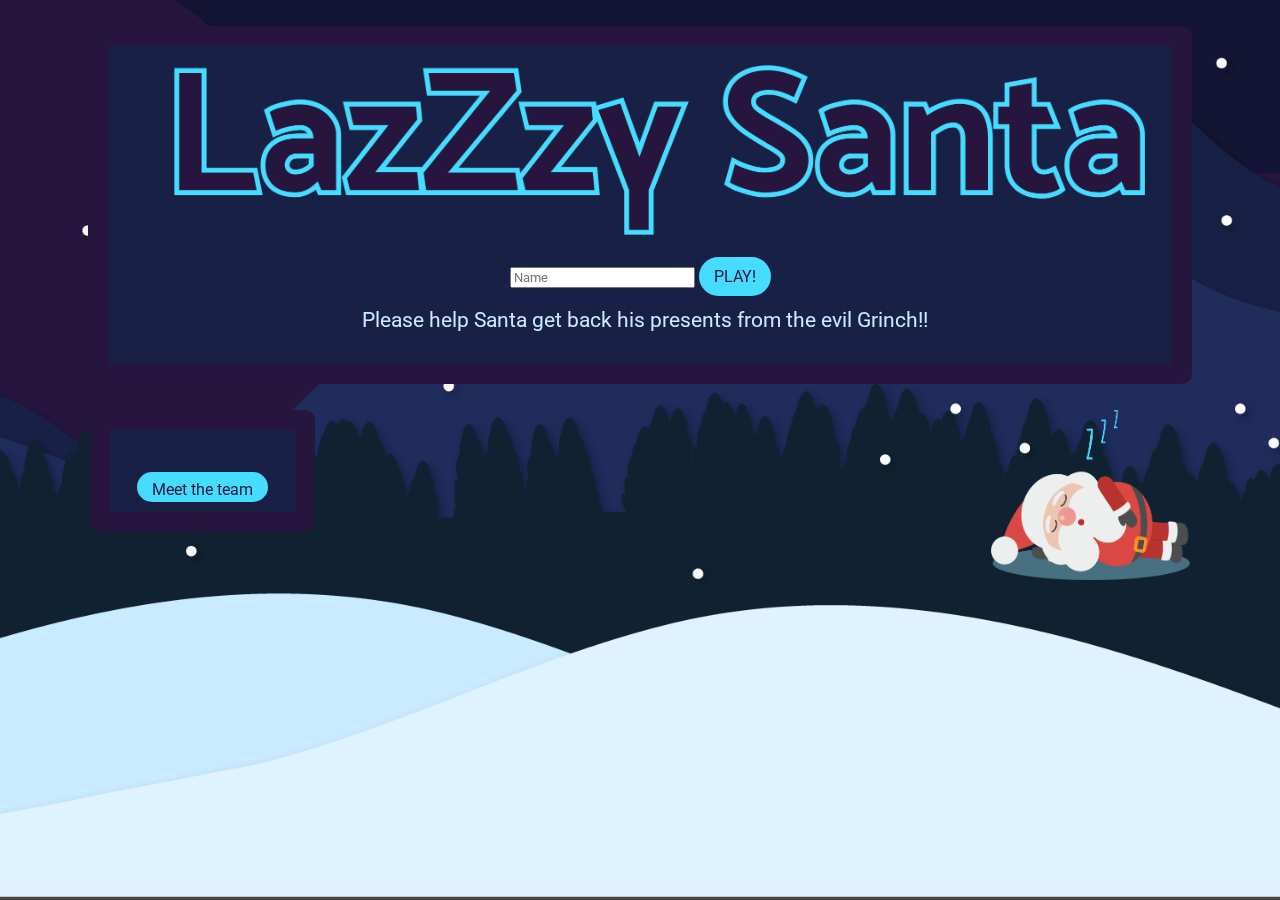
==== commit 2c4141ff: "mobile landscape css WITHOUT landscape background" ====
--- a/index.html
+++ b/index.html
@@ -13,7 +13,9 @@
 
         <div class="container">
         <!-- <h1 class="xmas_font">name of the game</h1> -->
+        <div class="mobile_logo">
           <img id="game_logo" src="images/elements/game_logo.png" alt="game logo">
+        </div>
 
           <!-- submit button to another page => Strat Game! + players name-->
             <form action="story.html" method="get">
--- a/css/style_answer.css
+++ b/css/style_answer.css
@@ -283,6 +283,133 @@
      transform: rotate(90deg);
      background-image: url("../images/elements/background_web.png") 0 0 repeat;
     }
+/*welcome page for mobile*/
+
+    #game_logo{
+      height: 50px;
+      width: 400px;
+    }
+
+    .container {
+      display: flex;
+      width: 100%;
+      height: 40%;
+
+      position: absolute;
+      left: 60%;
+      margin-left: -60px;
+    }
+    .container_index{
+      display: flex;
+      width: 100%;
+      height: 100%;
+      background-color: rgba(0,0,0,.0);
+      margin: 10px;
+      flex-direction: column;
+      justify-content: flex-end;
+    }
+
+      .small{
+        position: absolute;
+        left: 50%;
+        margin-left: -20px;
+        display: flex;
+        width: 100%;
+        height: 20%;
+        background: #182145;
+        border: 20px;
+        border-style: solid;
+        border-color: #26153D;
+        border-radius: 10px;
+        padding: 10px 10px 10px 10px;
+        flex-direction: row;
+        justify-content: center;
+        align-content: center;
+        align-items: flex-end;
+        font-family: 'Roboto', sans-serif;
+        color: #C9EAFF;
+      }
+      #sleeping_santa{
+        margin: 10%;
+        height: 90px;
+        width: 110px;
+        opacity: 1;
+      }
+/*end welcome page*/
+/*story*/
+      .container_quiz{
+        display: flex;
+        position: absolute;
+        left: 20%;
+        margin-left: -30px;
+        width: 100%;
+        height: 70%;
+        background: #182145;
+        border: 20px;
+        border-style: solid;
+        border-color: #26153D;
+        border-radius: 10px;
+        padding: 0px 20px 20px 20px;
+        margin: 5%;
+        flex-direction: row;
+        flex-wrap: wrap;
+        justify-content: center;
+        align-content: center;
+        align-items: center;
+        font-family: 'Roboto', sans-serif;
+        color: #C9EAFF;
+      }
+      .santa_container {
+          display: flex;
+          position: absolute;
+          width: 20px;
+          height: 10px;
+          background-color: rgba(0,0,0,.0);
+          top: 70%;
+          margin-top: 70px;
+          left: 90%;
+          margin-left: 300px;
+          align-content:flex-end;
+          justify-content: flex-end;
+          align-items: flex-end;
+      }
+/*mobile mobile_tutorial*/
+
+    .mobile_tutorial {
+      display: flex;
+      position: absolute;
+      left: 10%;
+      margin-left: -10px;
+      right: 10%;
+      margin-right: -10px;
+
+      width: 550px;
+      height: 220px;
+      margin: 2%;
+
+      background: none;
+      border: none;
+
+      flex-direction: row;
+      justify-content: space-around;
+      align-content: center;
+      align-items: center;
+    }
+    .tutorialH1 {
+      font-size: 2em;
+      /* margin-top: 0.2em; */
+      text-align: center;
+    }
+    .letsGO{
+      display: flex;
+      align-self: flex-end;
+      position: absolute;
+      left: 40%;
+      margin-left: 400px;
+      top: 70%;
+      margin-top: 70px;
+    }
+
 
     h1{
       font-size: 2.5em;
